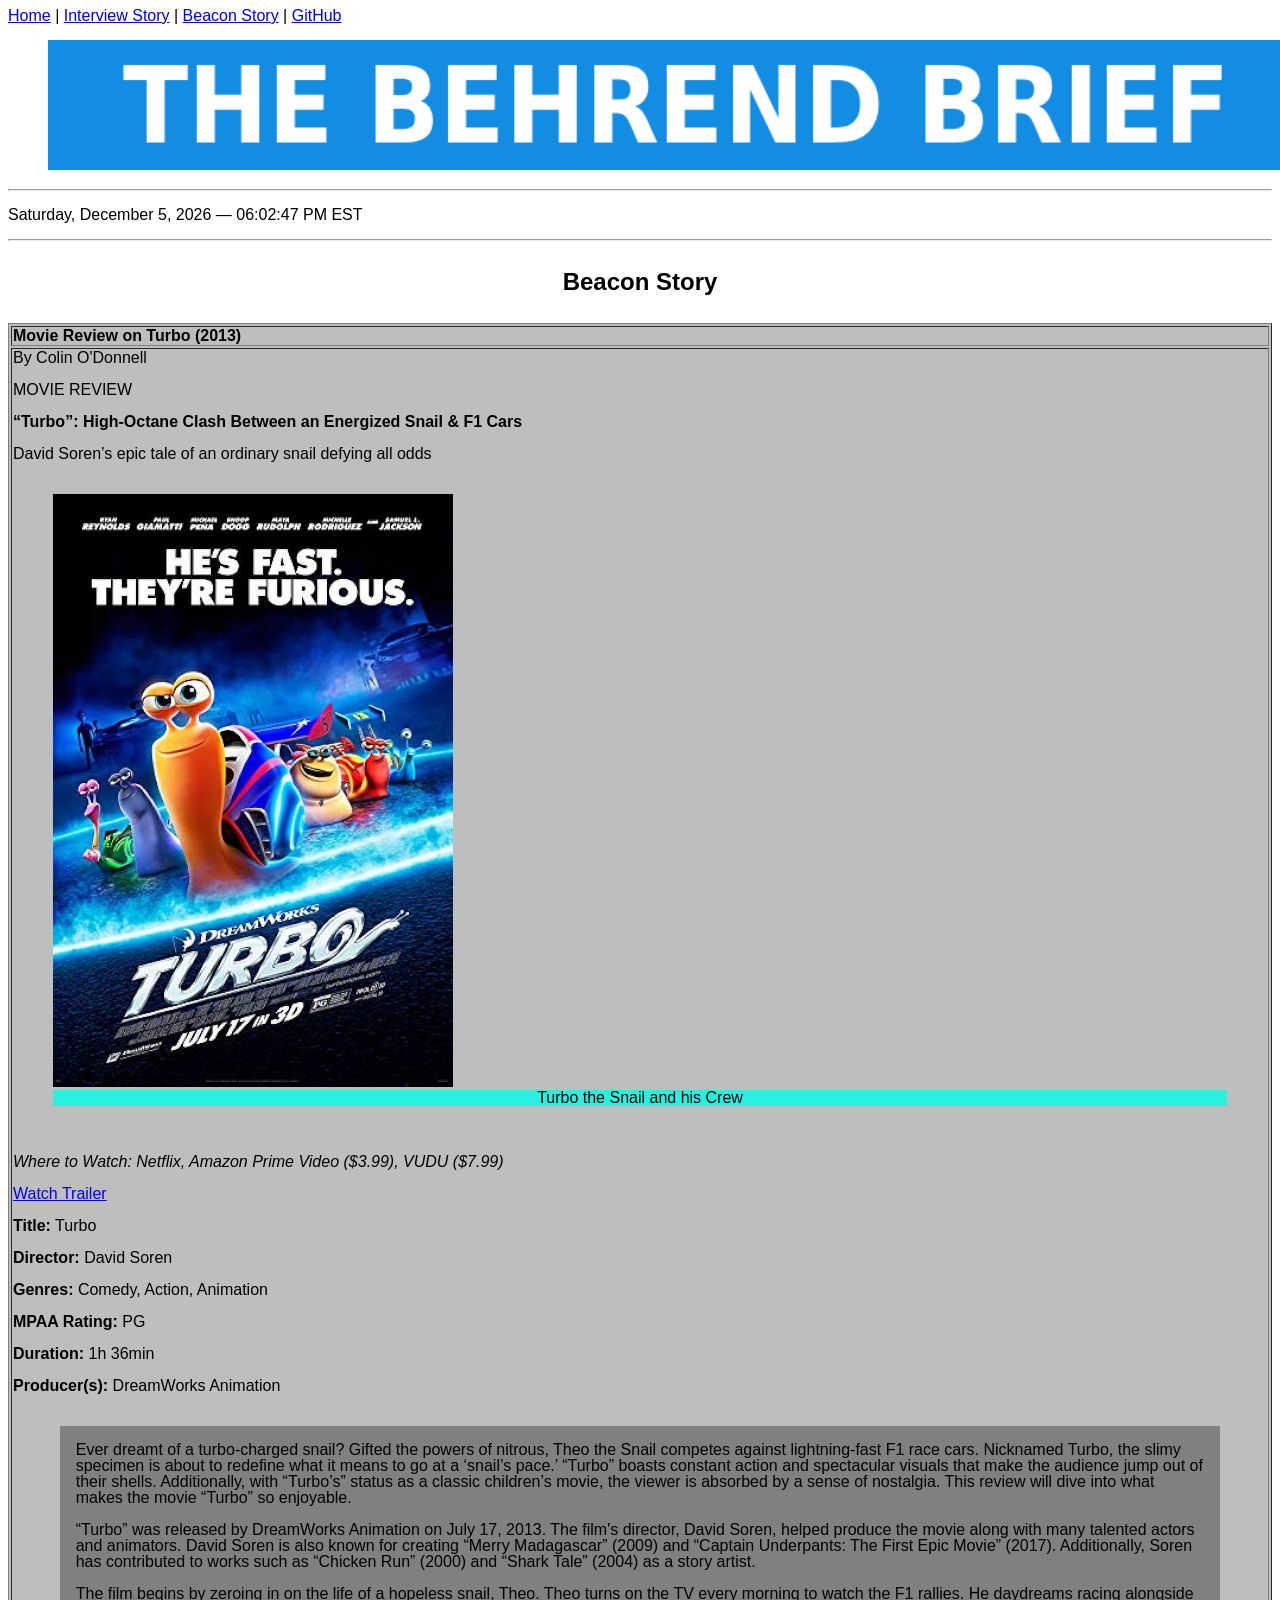
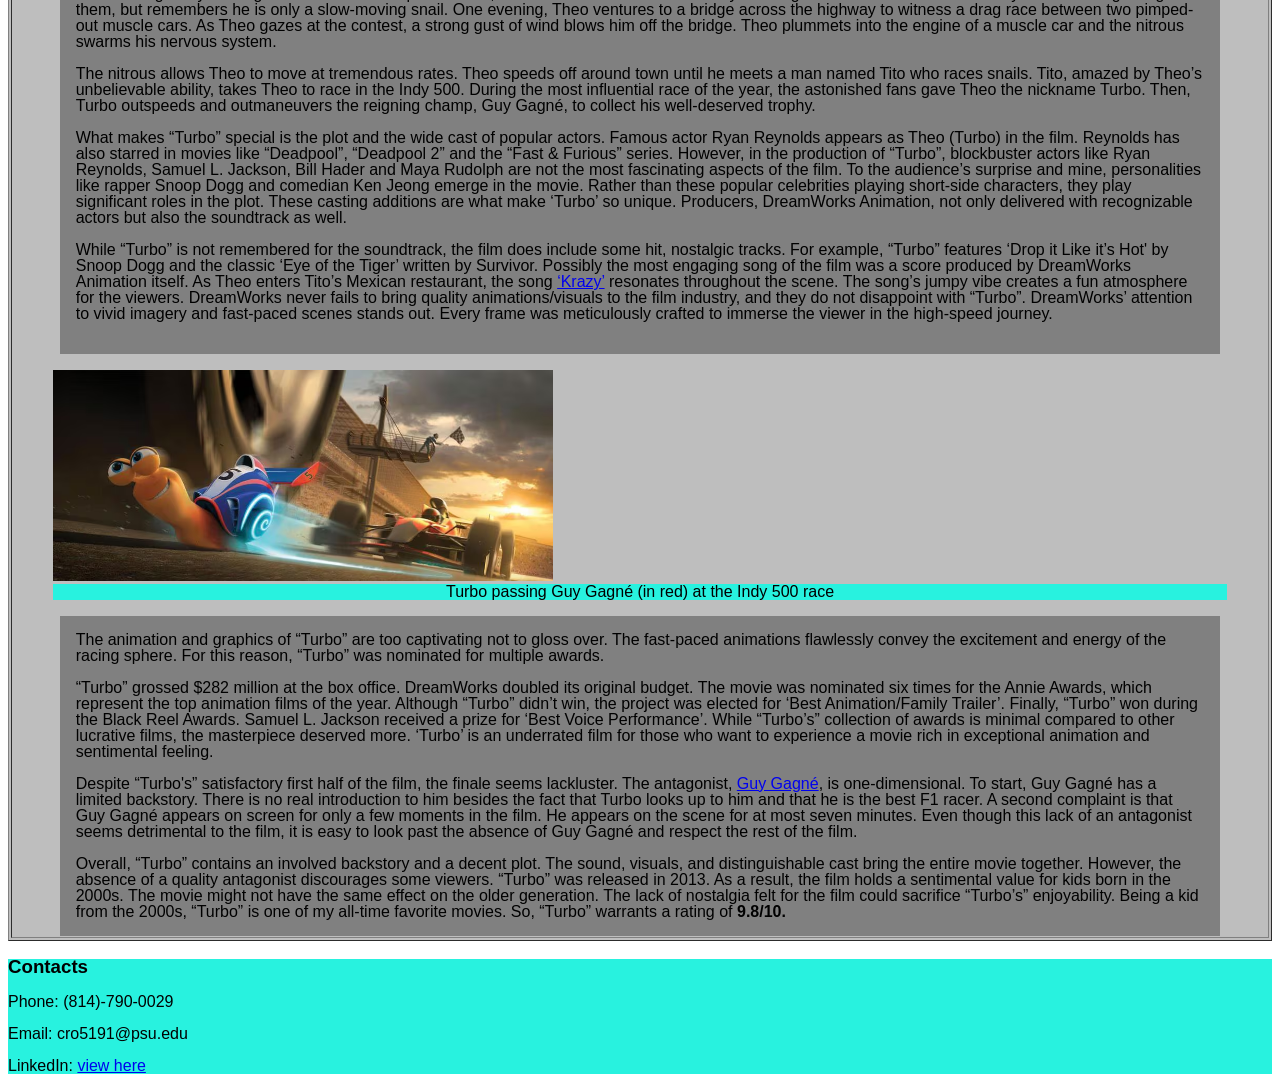
==== docs/beacon.html @ da27afef "website 260W" ====
<!DOCTYPE html>
<html xmlns="http://www.w3.org/1999/xhtml">
  
    <head>
      
        <title>Beacon Story</title>
        <meta charset="UTF-8" />
        <meta name="viewport" content="width=device-width, initial-scale=1.0" />
      
        
        <link rel="stylesheet" type="text/css" href="styling.css" />
        
   
    </head>
    <body>
       
          
        <nav>
            <a href="index.html">Home</a> | <a href="interview.html">Interview Story</a> | <a href="beacon.html">Beacon Story</a> | <a href="https://github.com/ColinRODonnell/COMM260W.git" target="_blank">GitHub</a> 
        </nav>
        <figure>
            <img src="images/behrend.png" width="1250" style="text-align: center;"></img>
        </figure>
        <hr></hr>  
       
        <p id="dateTime"></p>
           
        <hr></hr>
       
        <figure style="text-align: center;">
        <h2 style="line-height:1.75;"><b>Beacon Story</b></h2>
        </figure>
        <table border="1" style="vertical-align: top;">
         <tr>
             <td><b>Movie Review on Turbo (2013)</b></td>
         </tr>
            <tr>
                <td>By Colin O'Donnell
                    <p>MOVIE REVIEW<br></br> 
                        
                        <b>“Turbo”: High-Octane Clash Between an Energized Snail &amp; F1 Cars</b><br></br>
                        
                        David Soren’s epic tale of an ordinary snail defying all odds<br></br> 
                        
                    </p>
                    <figure>
                        <img src="images/moviecover.jfif" width="400"></img>
                        <figcaption>Turbo the Snail and his Crew</figcaption>
                    </figure>
                    <br></br>
                    
                    <i>Where to Watch: Netflix, Amazon Prime Video ($3.99), VUDU ($7.99)</i><br></br>
                    <a href="https://www.youtube.com/watch?v=VlRtm8Gh9PQ" target="blank">Watch Trailer</a>
                    <div>
                        <p><b>Title:</b> Turbo<br></br>
                            <b>Director:</b> David Soren<br></br>
                            <b>Genres:</b> Comedy, Action, Animation<br></br>
                            <b>MPAA Rating:</b> PG<br></br>
                            <b>Duration:</b> 1h 36min<br></br>
                            <b>Producer(s):</b> DreamWorks Animation<br></br></p></div>
                    <section>Ever dreamt of a turbo-charged snail? Gifted the powers of nitrous, Theo the Snail competes against lightning-fast F1 race cars. Nicknamed Turbo, the slimy specimen is about to redefine what it means to go at a ‘snail’s pace.’ “Turbo” boasts constant action and spectacular visuals that make the audience jump out of their shells. Additionally, with “Turbo’s” status as a classic children’s movie, the viewer is absorbed by a sense of nostalgia. This review will dive into what makes the movie “Turbo” so enjoyable.<br></br> 
                    
                    “Turbo” was released by DreamWorks Animation on July 17, 2013. The film's director, David Soren, helped produce the movie along with many talented actors and animators. David Soren is also known for creating “Merry Madagascar” (2009) and “Captain Underpants: The First Epic Movie” (2017). Additionally, Soren has contributed to works such as “Chicken Run” (2000) and “Shark Tale” (2004) as a story artist.<br></br> 
                    
                    The film begins by zeroing in on the life of a hopeless snail, Theo. Theo turns on the TV every morning to watch the F1 rallies. He daydreams racing alongside them, but remembers he is only a slow-moving snail. One evening, Theo ventures to a bridge across the highway to witness a drag race between two pimped-out muscle cars. As Theo gazes at the contest, a strong gust of wind blows him off the bridge. Theo plummets into the engine of a muscle car and the nitrous swarms his nervous system.<br></br> 
                    
                    The nitrous allows Theo to move at tremendous rates. Theo speeds off around town until he meets a man named Tito who races snails. Tito, amazed by Theo’s unbelievable ability, takes Theo to race in the Indy 500. During the most influential race of the year, the astonished fans gave Theo the nickname Turbo. Then, Turbo outspeeds and outmaneuvers the reigning champ, Guy Gagné, to collect his well-deserved trophy.<br></br> 
                    
                    What makes “Turbo” special is the plot and the wide cast of popular actors. Famous actor Ryan Reynolds appears as Theo (Turbo) in the film. Reynolds has also starred in movies like “Deadpool”, “Deadpool 2” and the “Fast &amp; Furious” series. However, in the production of “Turbo”, blockbuster actors like Ryan Reynolds, Samuel L. Jackson, Bill Hader and Maya Rudolph are not the most fascinating aspects of the film. To the audience’s surprise and mine, personalities like rapper Snoop Dogg and comedian Ken Jeong emerge in the movie. Rather than these popular celebrities playing short-side characters, they play significant roles in the plot. These casting additions are what make ‘Turbo’ so unique. Producers, DreamWorks Animation, not only delivered with recognizable actors but also the soundtrack as well.<br></br>
                    
                    While “Turbo” is not remembered for the soundtrack, the film does include some hit, nostalgic tracks. For example, “Turbo” features ‘Drop it Like it’s Hot' by Snoop Dogg and the classic ‘Eye of the Tiger’ written by Survivor. Possibly the most engaging song of the film was a score produced by DreamWorks Animation itself. As Theo enters Tito’s Mexican restaurant, the song <a href="https://www.youtube.com/watch?v=JsIoRyR97qg" target="blank">‘Krazy’</a> resonates throughout the scene. The song’s jumpy vibe creates a fun atmosphere for the viewers. 
                    
                    DreamWorks never fails to bring quality animations/visuals to the film industry, and they do not disappoint with “Turbo”. DreamWorks’ attention to vivid imagery and fast-paced scenes stands out. Every frame was meticulously crafted to immerse the viewer in the high-speed journey.<br></br></section>
                    <figure><img src="images/2f34fc30-8ec7-4218-9a5d-ee9138eb50a7.png" width="500"></img>
                        <figcaption>Turbo passing Guy Gagné (in red) at the Indy 500 race</figcaption>
                    </figure>
                    <section>The animation and graphics of “Turbo” are too captivating not to gloss over. The fast-paced animations flawlessly convey the excitement and energy of the racing sphere. For this reason, “Turbo” was nominated for multiple awards.<br></br> 
                        
                        “Turbo” grossed $282 million at the box office. DreamWorks doubled its original budget. The movie was nominated six times for the Annie Awards, which represent the top animation films of the year. Although “Turbo” didn’t win, the project was elected for ‘Best Animation/Family Trailer’. Finally, “Turbo” won during the Black Reel Awards. Samuel L. Jackson received a prize for ‘Best Voice Performance’.  While “Turbo’s” collection of awards is minimal compared to other lucrative films, the masterpiece deserved more. ‘Turbo’ is an underrated film for those who want to experience a movie rich in exceptional animation and sentimental feeling.<br></br>
                        
                        Despite “Turbo's” satisfactory first half of the film, the finale seems lackluster. The antagonist, <a href="https://villains.fandom.com/wiki/Guy_Gagn%C3%A9" target="blank">Guy Gagné</a>, is one-dimensional. To start, Guy Gagné has a limited backstory. There is no real introduction to him besides the fact that Turbo looks up to him and that he is the best F1 racer. A second complaint is that Guy Gagné appears on screen for only a few moments in the film. He appears on the scene for at most seven minutes. Even though this lack of an antagonist seems detrimental to the film, it is easy to look past the absence of Guy Gagné and respect the rest of the film.<br></br> 
                        
                        Overall, “Turbo” contains an involved backstory and a decent plot. The sound, visuals, and distinguishable cast bring the entire movie together. However, the absence of a quality antagonist discourages some viewers. “Turbo” was released in 2013. As a result, the film holds a sentimental value for kids born in the 2000s. The movie might not have the same effect on the older generation. The lack of nostalgia felt for the film could sacrifice “Turbo’s” enjoyability. Being a kid from the 2000s, “Turbo” is one of my all-time favorite movies. So, “Turbo” warrants a rating of <b>9.8/10.</b>
                        
                    </section></td>
            </tr>
        </table>
        <script>
  const today = new Date();

  const days = ["Sunday", "Monday", "Tuesday", "Wednesday", "Thursday", "Friday", "Saturday"];
  const months = [
    "January", "February", "March", "April", "May", "June",
    "July", "August", "September", "October", "November", "December"
  ];

  const dayName = days[today.getDay()];
  const monthName = months[today.getMonth()];
  const date = today.getDate();
  const year = today.getFullYear();

  document.getElementById("dateOutput").innerText =
    `${dayName}, ${monthName} ${date}, ${year}`;
</script>
        <script>
  function updateDateTime() {
    const now = new Date();

    const days = ["Sunday","Monday","Tuesday","Wednesday","Thursday","Friday","Saturday"];
    const months = [
      "January","February","March","April","May","June",
      "July","August","September","October","November","December"
    ];

    const dayName = days[now.getDay()];
    const monthName = months[now.getMonth()];
    const date = now.getDate();
    const year = now.getFullYear();

    // EST time (America/New_York automatically handles EST/EDT)
    const time = now.toLocaleTimeString("en-US", {
      timeZone: "America/New_York",
      hour: "2-digit",
      minute: "2-digit",
      second: "2-digit"
    });

    document.getElementById("dateTime").innerText =
      `${dayName}, ${monthName} ${date}, ${year} — ${time} EST`;
  }

  updateDateTime();
  setInterval(updateDateTime, 1000);
</script>
        <footer>
            <h3><b>Contacts</b> 
            </h3>
            
            Phone: (814)-790-0029<br></br>
            Email: cro5191@psu.edu <br></br>
            LinkedIn: <a href="https://www.linkedin.com/in/colin-o-donnell-767865351/" target="_blank">view here</a> 
            
        </footer>
   
    </body>
    
</html>
---- docs/styling.css ----
body {
    background: white;
    font-family: Arial, "Courier New", sans-serif;
    line-height:1.0em;
}

table {
    background: #bebebe;
}

div.wide {
    width:90%;
    max-width:1280px;
    max-height:720px;
    
    
}

footer {
    background:#28f2df 
}

iframe.thinglink {
    width:960px; 
    height:720px;}



figcaption { 
    text-align: center;
    background: #28f2df;
}


img#PSB {
    width: 10%;
}

img#snip1:hover {
    transition:0.3s ease;
    transform:scale(1.5);
}


div.flex {
    
   display:flex; 
   
}

section {
    background: grey;
    width: 90%;
    margin: auto;
    padding:1em;
}

section.resume {
    padding-left: 5em;
    padding-right: 5em;
    background:silver;
   
}

section.inner {
    background:white;
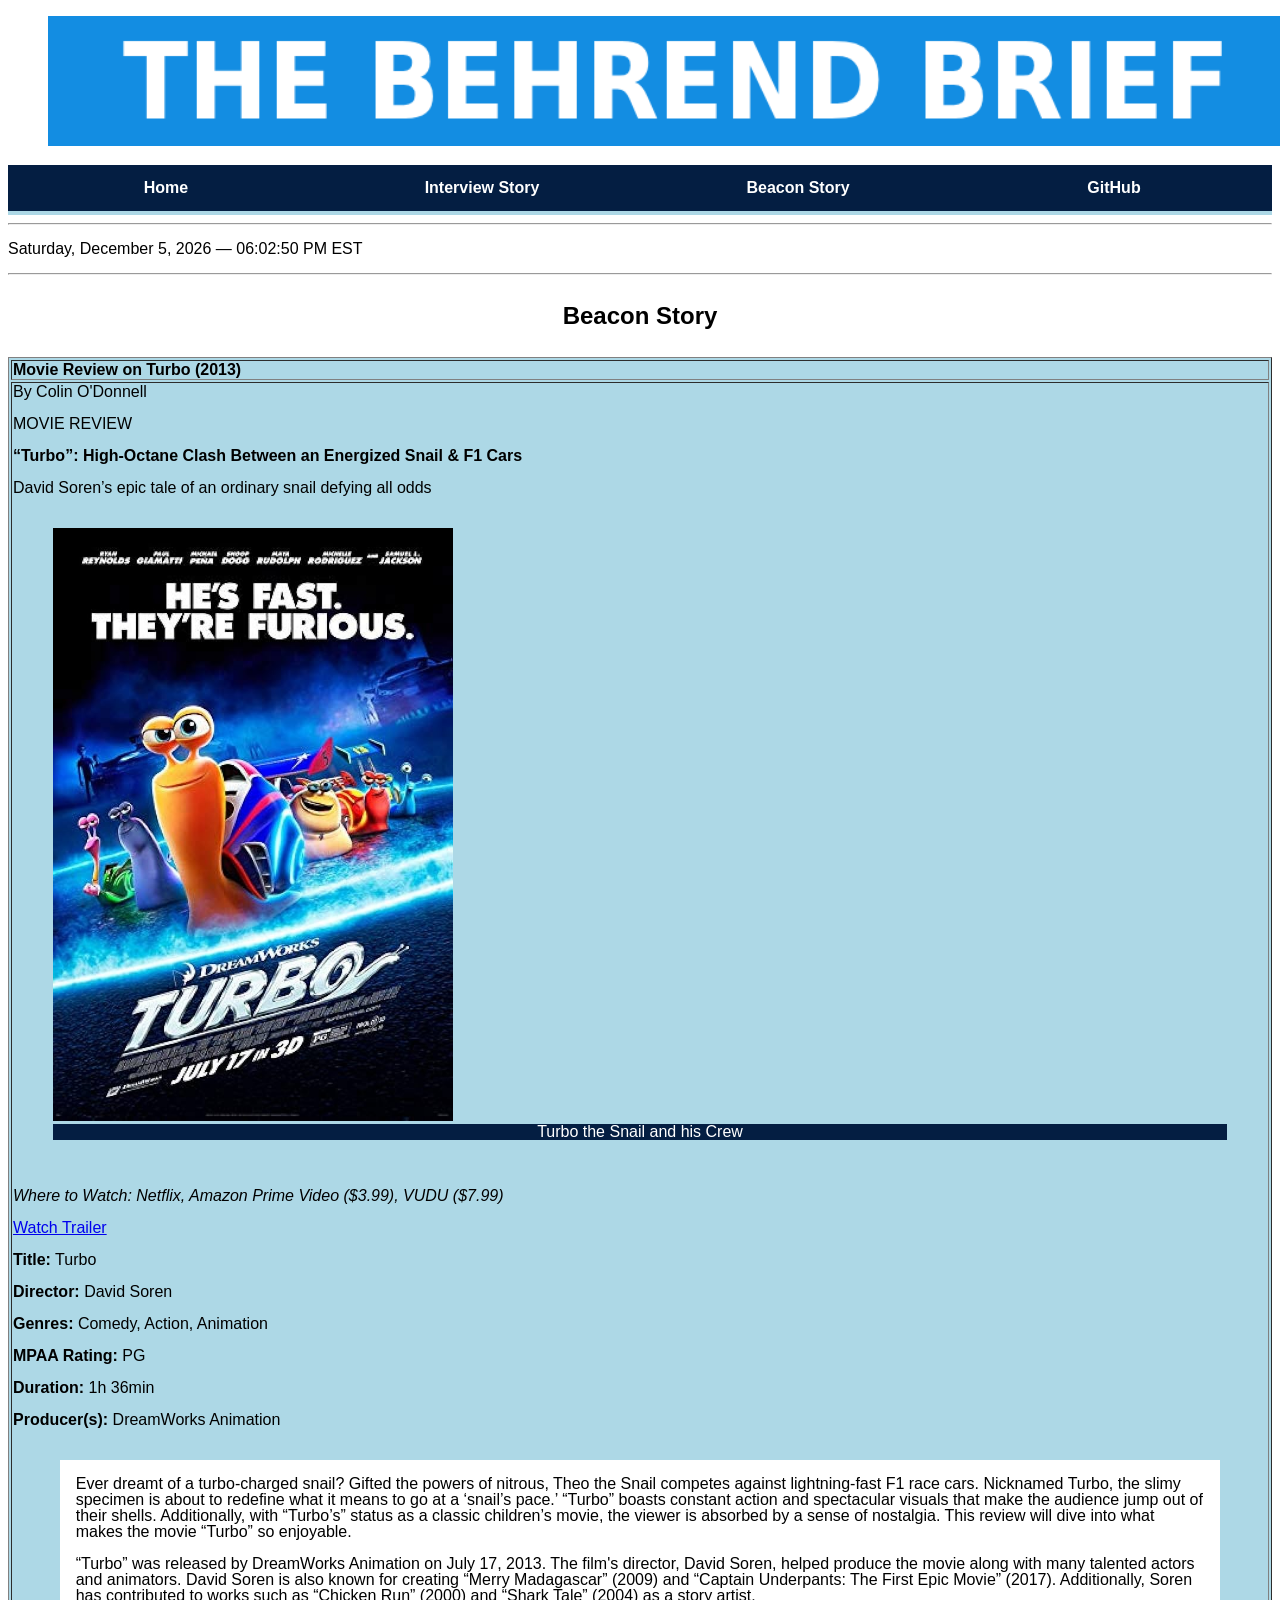
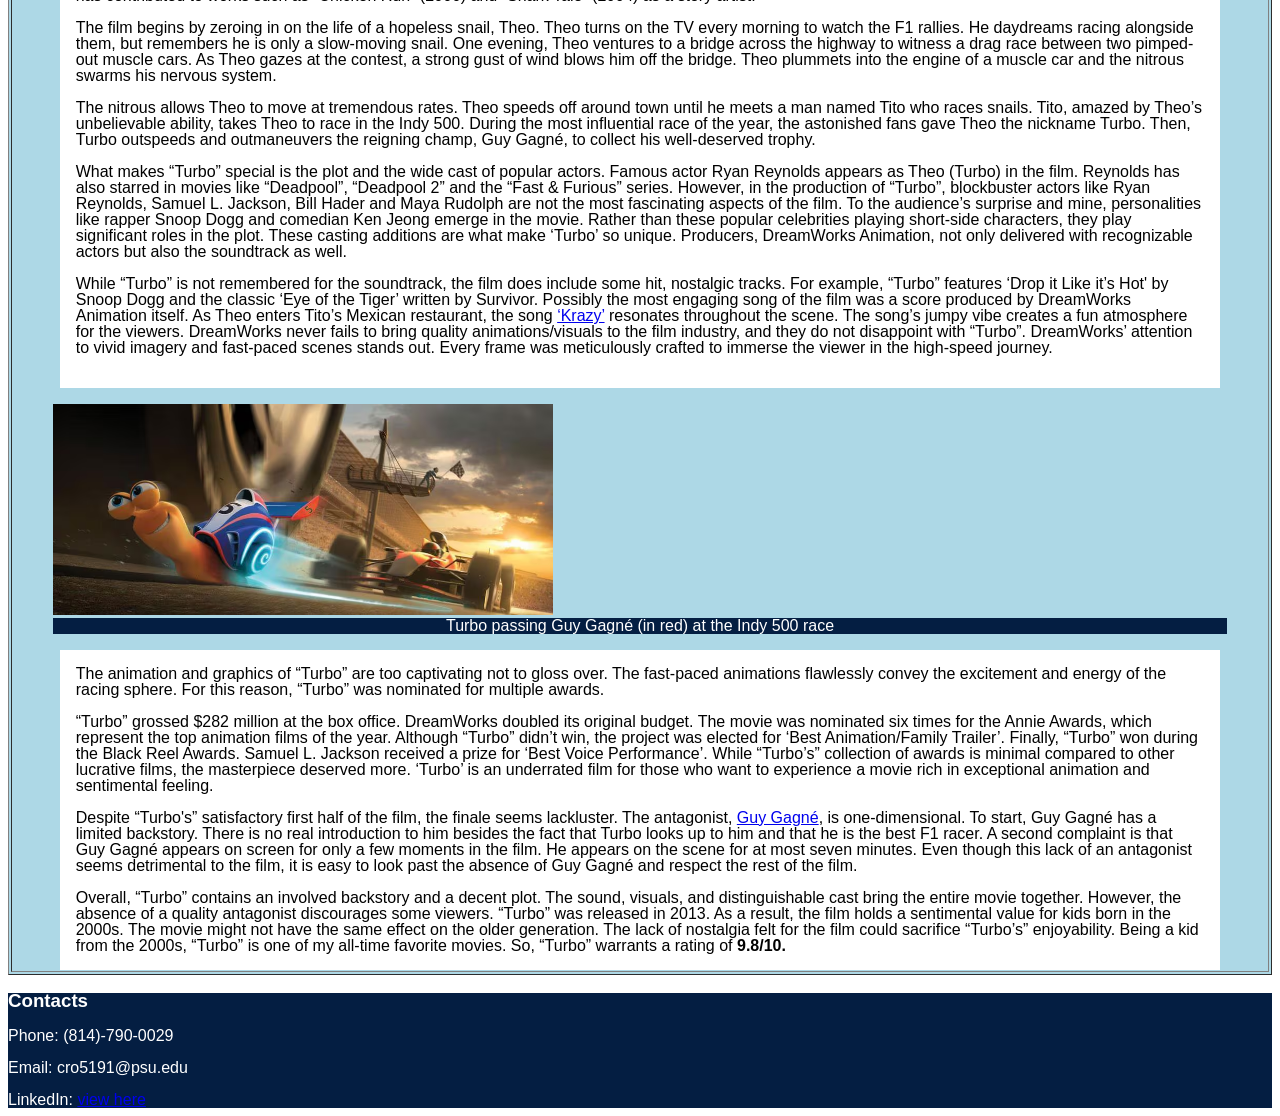
==== commit 06b46186: "final website COMM 260W" ====
--- a/docs/beacon.html
+++ b/docs/beacon.html
@@ -15,12 +15,16 @@
     <body>
        
           
-        <nav>
-            <a href="index.html">Home</a> | <a href="interview.html">Interview Story</a> | <a href="beacon.html">Beacon Story</a> | <a href="https://github.com/ColinRODonnell/COMM260W.git" target="_blank">GitHub</a> 
-        </nav>
         <figure>
             <img src="images/behrend.png" width="1250" style="text-align: center;"></img>
         </figure>
+        
+        <nav class="navbar">
+            <a href="index.html">Home</a>
+            <a href="interview.html">Interview Story</a>
+            <a href="beacon.html">Beacon Story</a>
+            <a href="https://github.com/ColinRODonnell/COMM260W.git" target="_blank">GitHub</a> 
+        </nav>
         <hr></hr>  
        
         <p id="dateTime"></p>
--- a/docs/styling.css
+++ b/docs/styling.css
@@ -5,7 +5,7 @@
 }
 
 table {
-    background: #bebebe;
+    background: #add8e6;
 }
 
 div.wide {
@@ -17,7 +17,8 @@
 }
 
 footer {
-    background:#28f2df 
+    background: #041E42;
+    color: white;
 }
 
 iframe.thinglink {
@@ -28,7 +29,8 @@
 
 figcaption { 
     text-align: center;
-    background: #28f2df;
+    background: #041E42;
+    color: white;
 }
 
 
@@ -49,7 +51,7 @@
 }
 
 section {
-    background: grey;
+    background: white;
     width: 90%;
     margin: auto;
     padding:1em;
@@ -64,6 +66,26 @@
 
 section.inner {
     background:white;
+}
 
+.navbar {
+    background-color: #041E42;
+    display: flex;
+    flex-wrap: wrap;
+    border-bottom: 4px solid #add8e6;
+}
 
+.navbar a {
+    flex: 1;
+    text-align: center;
+    padding: 15px;
+    color: white;
+    text-decoration: none;
+    font-weight: bold;
+    transition: 0.3s ease;
+}
 
+.navbar a:hover {
+    background-color: #add8e6;
+    color: #000;
+
